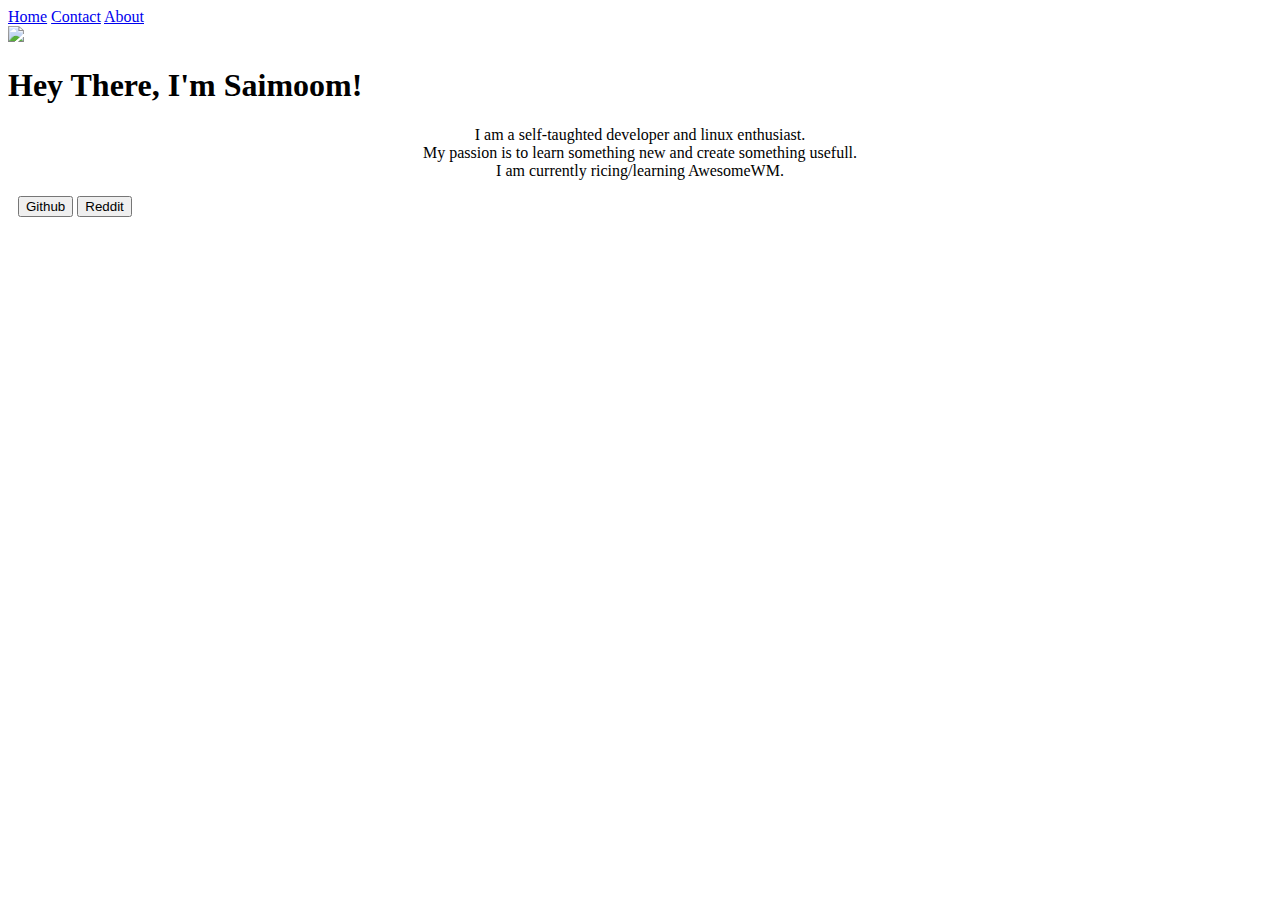
==== index.html @ 5a8d365e "init" ====
<!DOCTYPE html>
<html>
  <head>
    <meta charset="UTF-8">
    <meta name="viewport" content="width=device-width, initial-scale=1.0">
    <link rel="stylesheet" href="./style.scss">
    <link rel="icon" href="https://github.com/saimoomedits.png">
    <title>Saimoomedits</title>
  </head>
  <body>
     <div class="topnav">
  <a class="active" href="#home">Home</a>
  <a href="#contact">Contact</a>
  <a href="about.html">About</a>
</div>
    <img src="https://github.com/saimoomedits.png"/>
    <div>
      <h1 class="text_head">Hey There, I'm Saimoom!</h1>
    </div>
    <p align="center" class="description">
    I am a self-taughted developer and linux enthusiast.<br> 
    My passion is to learn something new and create something usefull.<br>
      I am currently ricing/learning AwesomeWM.
    </p>
    <div align="left" style="position: relative; margin: 10px;">
      <p>
      <a href="https://github.com/saimoomedits"><button type="button">Github</button></a>
     <a href="https://reddit.com"> <button type="button" >Reddit</button></a>
      </p>
    </div>
  </body>

</html>
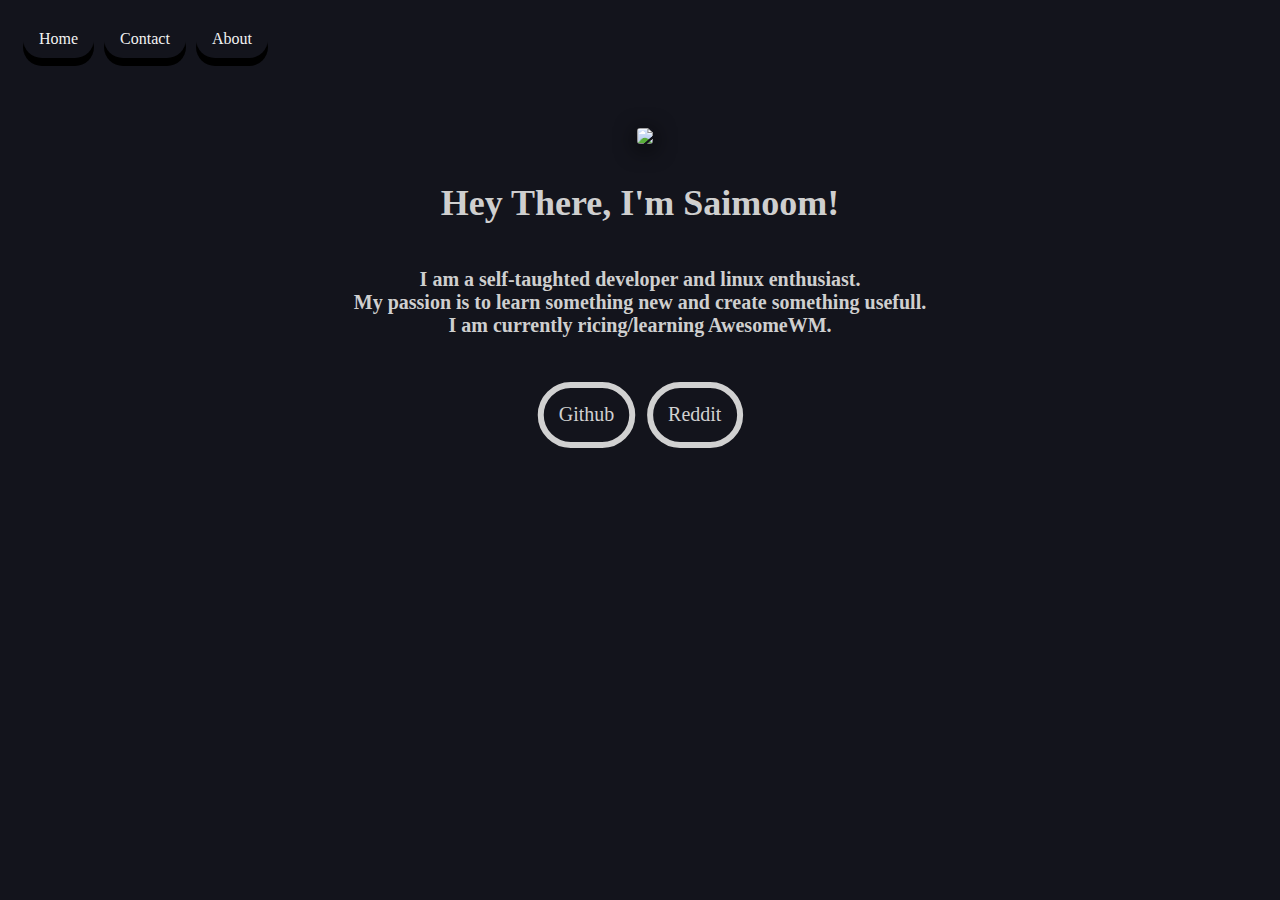
==== commit e23abacc: "init" ====
--- a/index.html
+++ b/index.html
@@ -3,7 +3,7 @@
   <head>
     <meta charset="UTF-8">
     <meta name="viewport" content="width=device-width, initial-scale=1.0">
-    <link rel="stylesheet" href="./style.scss">
+    <link rel="stylesheet" href="./style.css">
     <link rel="icon" href="https://github.com/saimoomedits.png">
     <title>Saimoomedits</title>
   </head>
--- a/style.css
+++ b/style.css
@@ -0,0 +1,135 @@
+* {
+  font-family: Font;
+  src: url("./DTM_NF.ttf");
+}
+
+@keyframes white-out {
+  from {font-size: 0px}
+  to {font-size: 36px;}
+}
+
+@keyframes fade {
+  from {opacity: 0%}
+  to {opacity: 100%;}
+}
+
+* {
+    background-color: #13141c;
+    text-align: center;
+}
+
+.description {
+  animation-name: fade;
+  animation-duration: 1s;
+  font-size: 20px;
+  text-align: center;
+  color: #cfcfcf;
+  transition: ease 1s;
+  font-weight: bold;
+}
+
+.text_head {
+  animation-name: white-out;
+  animation-duration: 1s;
+  font-size: 36px;
+  text-align: center;
+  color: #cfcfcf;
+  transition: ease 1s;
+  font-weight: bold;
+}
+div {
+  grid-gap: 1em;
+  text-align: center;
+  align-content: center;
+}
+img {
+  border-radius: 20%;
+  animation-name: fade;
+  animation-duration: 2s;
+  box-shadow: 0px 4px 22px #000000;
+  align-self: center;
+  justify-self: center;
+  height: 270px;
+  margin: 50px 0px 10px 10px;
+}
+h1, h2, a {
+  color: var(--pr);
+}
+a:hover {
+  color: var(--al);
+}
+button {
+  align-self: top;
+  justify-self: right;
+  margin: 1.5em;
+  border-radius: 100%;
+  padding: .75em;
+}
+button {
+  transform: scale(1.5);
+  transition: all 0.2s ease-in-out;
+  display: inline-block;
+  border: solid 4px;
+  border-radius: 50px;
+  border-color: #d1d1d1;
+  color: #d1d1d1;
+}
+
+button:hover {
+  transform: scale(1.5);
+  transition: all 0.4s ease;
+  border: solid 4px;
+  border-color: transparent;
+  box-shadow: 0px 6px 12px #000000;
+  background-color: #d1d1d1;
+  color: #1f1f26;
+  border-radius: 10px;
+}
+
+button:active {
+  transform: scale(1.2);
+  transition: all 0.2s ease;
+  border: solid 4px;
+  border-color: transparent;
+  box-shadow: 0px 6px 12px #000000;
+  background-color: #d1d1d1;
+  color: #1f1f26;
+  border-radius: 10px;
+}
+
+
+.topnav {
+  background-color: transparent;
+  margin: 10px;
+  overflow: hidden;
+}
+
+.topnav a {
+  float: left;
+  color: #f2f2f2;
+  text-align: center;
+  padding: 10px 16px;
+  margin: 10px 5px 10px 5px;
+  background-color: transparent;
+  border-radius: 50px;
+  box-shadow: 0px 8px #000000;
+  text-decoration: none;
+  transition: all 0.3s ease-in;
+  font-size: 16px;
+}
+.topnav a:hover {
+  transition: all 0.2s ease;
+  font-size: 16px;
+  box-shadow: 0px 0px 8px #d1d1d1;
+  border-radius: 10px;
+  background-color: #d1d1d1;
+  color: black;
+ }
+
+.topnav a:active {
+  transition: all 0.3s ease-in;
+  font-size: 12px;
+  border-radius: 50px;
+  background-color: #13141c;
+  color: white;
+ }
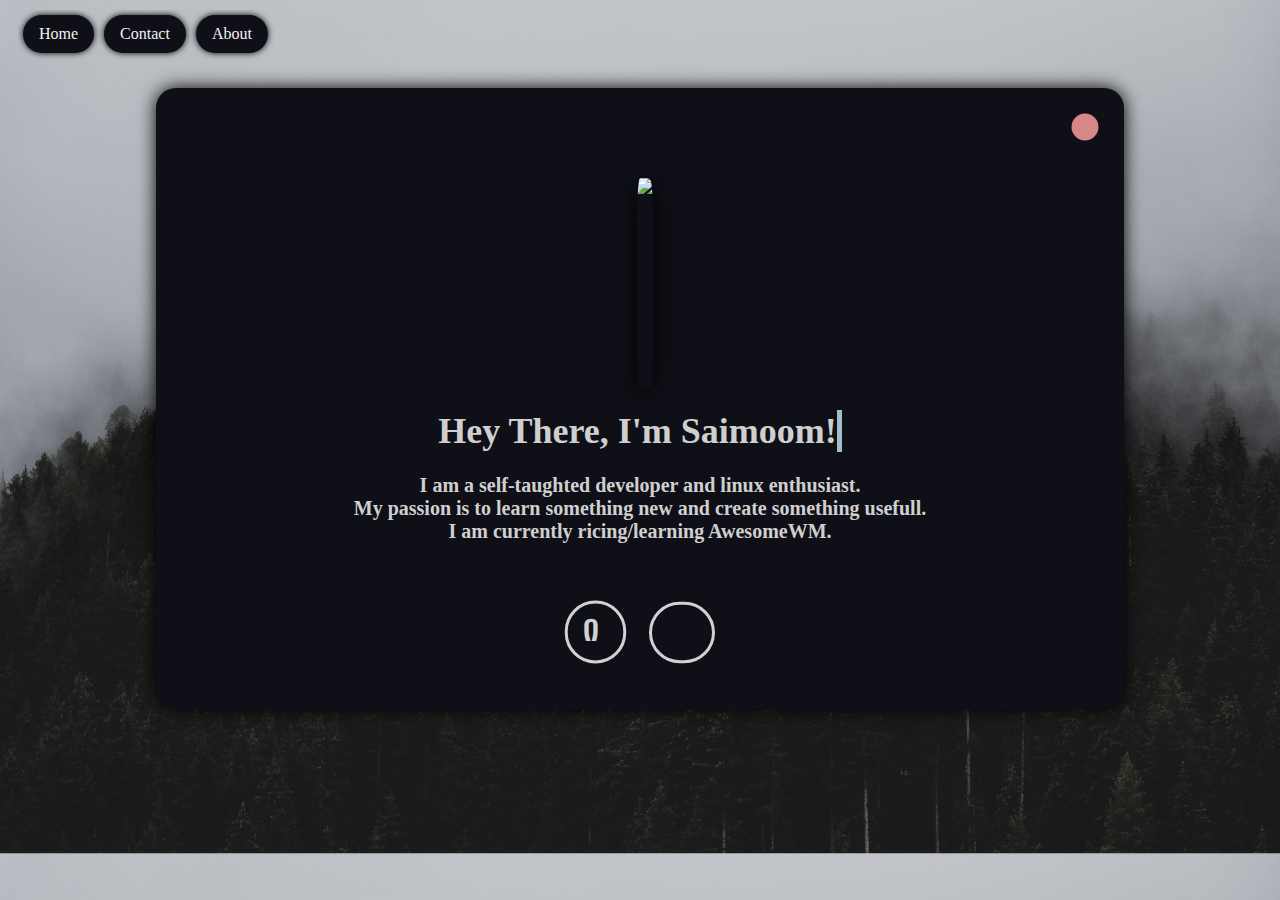
==== commit 80ed7d50: "init" ====
--- a/index.html
+++ b/index.html
@@ -13,8 +13,10 @@
   <a href="#contact">Contact</a>
   <a href="about.html">About</a>
 </div>
+    <div class="window">
+    <button class="window_btn" type="button"></button>
     <img src="https://github.com/saimoomedits.png"/>
-    <div>
+    <div style="display: flex; align: center; justify-content: center;">
       <h1 class="text_head">Hey There, I'm Saimoom!</h1>
     </div>
     <p align="center" class="description">
@@ -22,10 +24,12 @@
     My passion is to learn something new and create something usefull.<br>
       I am currently ricing/learning AwesomeWM.
     </p>
-    <div align="left" style="position: relative; margin: 10px;">
+    <div align="center" style="position: relative; margin: 10px;">
       <p>
-      <a href="https://github.com/saimoomedits"><button type="button">Github</button></a>
-     <a href="https://reddit.com"> <button type="button" >Reddit</button></a>
+      <a href="https://github.com/saimoomedits"><button type="button"> </button></a>
+     <a href="https://reddit.com"> <button type="button" >  </button></a>
+    </div>
+    </div>
       </p>
     </div>
   </body>
--- a/style.css
+++ b/style.css
@@ -3,6 +3,17 @@
   src: url("./DTM_NF.ttf");
 }
 
+@keyframes blink-caret {
+  from, to { border-color: transparent }
+  50% { border-color: #a1bdce }
+}
+
+@keyframes typing {
+  from {width: 0; }
+  to {width: 50%; }
+}
+
+
 @keyframes white-out {
   from {font-size: 0px}
   to {font-size: 36px;}
@@ -13,8 +24,9 @@
   to {opacity: 100%;}
 }
 
-* {
-    background-color: #13141c;
+:root {
+    background-image: url("images/wall.jpg");
+    background-size: cover;
     text-align: center;
 }
 
@@ -29,47 +41,64 @@
 }
 
 .text_head {
-  animation-name: white-out;
-  animation-duration: 1s;
+  animation: typing 3.5s steps(30, end), blink-caret 1s step-end infinite;
   font-size: 36px;
-  text-align: center;
+  border-right: 5px solid #a1bdce;
+  text-align: center;
+  overflow: hidden;
+  margin: 0 auto;
+  white-space: nowrap;
   color: #cfcfcf;
-  transition: ease 1s;
-  font-weight: bold;
+  transition: ease 2s;
+  font-weight: bold;
+}
+.window {
+  grid-gap: 2px;
+  text-align: center;
+  align-content: center;
+  display: grid;
+  padding: 10px;
+  margin: auto;
+  width: 75%;
+  border-radius: 20px;
+  box-shadow: 0px 0px 18px #000000;
+  position: center;
+  align: center;
 }
 div {
-  grid-gap: 1em;
-  text-align: center;
-  align-content: center;
-}
+    background-color: #0f0f17;
+}
+
+
 img {
   border-radius: 20%;
   animation-name: fade;
-  animation-duration: 2s;
+  animation-duration: 4s;
   box-shadow: 0px 4px 22px #000000;
   align-self: center;
   justify-self: center;
-  height: 270px;
-  margin: 50px 0px 10px 10px;
-}
-h1, h2, a {
-  color: var(--pr);
-}
+  height: 210px;
+  margin: 20px 0px 20px 10px;
+}
+
 a:hover {
   color: var(--al);
 }
 button {
   align-self: top;
+  font-size: 18px;
   justify-self: right;
-  margin: 1.5em;
+  margin: 20px;
   border-radius: 100%;
-  padding: .75em;
+  padding: 8px 16px 8px 10px;
 }
 button {
   transform: scale(1.5);
   transition: all 0.2s ease-in-out;
   display: inline-block;
-  border: solid 4px;
+  background-color: transparent;
+  font-weight: bold;
+  border: solid 2px;
   border-radius: 50px;
   border-color: #d1d1d1;
   color: #d1d1d1;
@@ -78,7 +107,7 @@
 button:hover {
   transform: scale(1.5);
   transition: all 0.4s ease;
-  border: solid 4px;
+  border: solid 2px;
   border-color: transparent;
   box-shadow: 0px 6px 12px #000000;
   background-color: #d1d1d1;
@@ -109,10 +138,10 @@
   color: #f2f2f2;
   text-align: center;
   padding: 10px 16px;
-  margin: 10px 5px 10px 5px;
-  background-color: transparent;
-  border-radius: 50px;
-  box-shadow: 0px 8px #000000;
+  margin: 5px 5px 25px 5px;
+  background-color: #0f0f17;
+  border-radius: 20px;
+  box-shadow: 0 0px 6px #000000;
   text-decoration: none;
   transition: all 0.3s ease-in;
   font-size: 16px;
@@ -126,10 +155,65 @@
   color: black;
  }
 
-.topnav a:active {
-  transition: all 0.3s ease-in;
-  font-size: 12px;
-  border-radius: 50px;
-  background-color: #13141c;
-  color: white;
- }
+
+
+.window_btn {
+  align-self: top;
+  font-size: 9px;
+  border: solid 2px;
+  padding: 7px;
+  color: #d78787;
+  border-color: #d78787;
+  background-color: #d78787;
+  justify-self: right;
+  margin: 20px;
+  border-radius: 100%;
+}
+.window_btn:hover {
+  align-self: top;
+  color: #d1d1d1;
+  border: solid 2px #d78787;
+  background-color: #d78787;
+  box-shadow: 0 0px 22px #d78787;
+  justify-self: right;
+  border-radius: 100%;
+}
+
+
+ /* The Modal (background) */
+.modal {
+  display: none; /* Hidden by default */
+  position: fixed; /* Stay in place */
+  z-index: 1; /* Sit on top */
+  left: 0;
+  top: 0;
+  width: 100%; /* Full width */
+  height: 100%; /* Full height */
+  overflow: auto; /* Enable scroll if needed */
+  background-color: rgb(0,0,0); /* Fallback color */
+  background-color: rgba(0,0,0,0.4); /* Black w/ opacity */
+}
+
+/* Modal Content/Box */
+.modal-content {
+  background-color: #fefefe;
+  margin: 15% auto; /* 15% from the top and centered */
+  padding: 20px;
+  border: 1px solid #888;
+  width: 80%; /* Could be more or less, depending on screen size */
+}
+
+/* The Close Button */
+.close {
+  color: #aaa;
+  float: right;
+  font-size: 28px;
+  font-weight: bold;
+}
+
+.close:hover,
+.close:focus {
+  color: black;
+  text-decoration: none;
+  cursor: pointer;
+}
